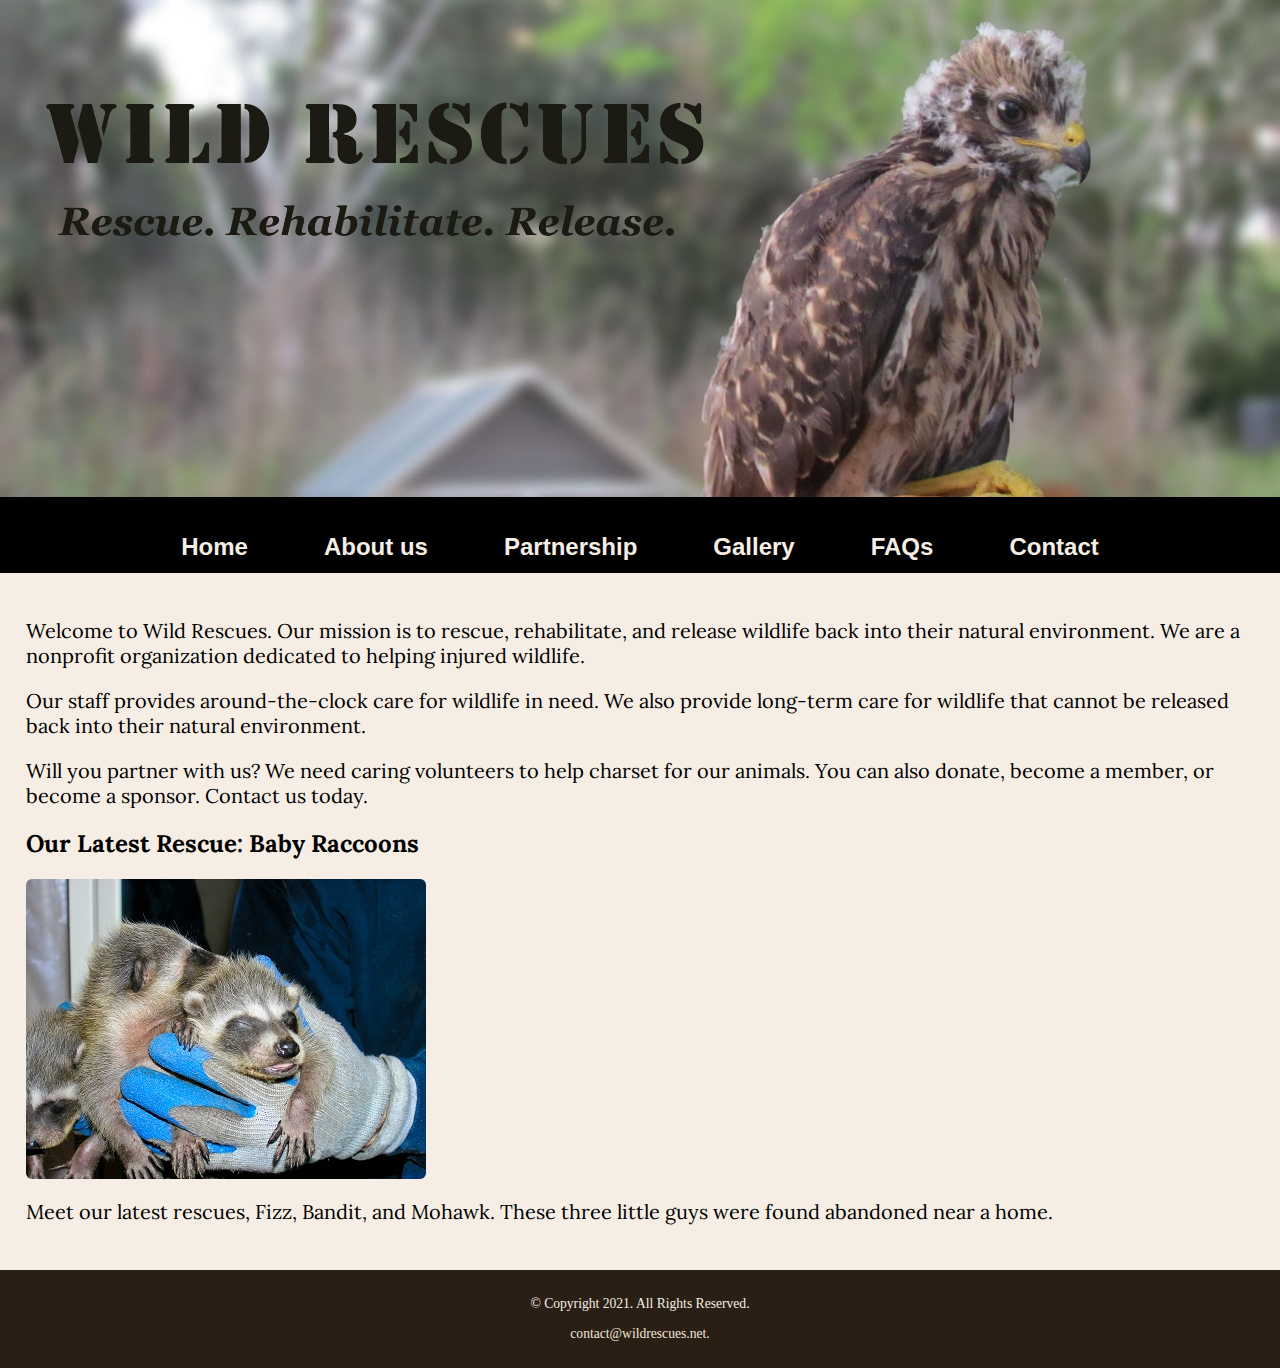
==== lab 2/index.html @ de30fcfe "..." ====
<!DOCTYPE html>
<!--
    Student Name: Christian Morgan
    File Name: Home.html>
    Date:9/22/22
-->
    <html lang="en" dir="ltr">
      <head>
        <meta charset="utf-8">
        <link rel="stylesheet" href="css/styles.css">
        <link href="https://fonts.googleapis.com/css2?family=Emblema+One&family=Lora&display=swap" rel="stylesheet">
        <title>Wild Rescues: Home</title>
      </head>
      <body>
        <div id=wrapper>
        <header>
          <a href="index.html"><img src="images/baby-hawk.jpg" alt="rescued baby hawk"</a>

        <div class="mobile">
          <h1> &#128062; Wild Rescues </h1>
          <h3> Rescue. Rehabilitate. Release </h3>
        </div>

        </header>
        <nav>
          <ul>
            <li><a href="index.html">Home</a></li>
            <li><a href="about.html">About us</a></li>
            <li><a href="partnership.html">Partnership</a></li>
            <li><a href="gallery.html">Gallery</a></li>
            <li><a href="faqs.html">FAQs</a></li>
            <li><a href="contact.html">Contact</a></li>
          </ul>
        </nav>

      <!-- Use the main area to add the main content to the webpage -->
        <main>
          <div id="welcome">
            <p>Welcome to Wild Rescues. Our mission is to rescue, rehabilitate,
            and release wildlife back into their natural environment. We are a
            nonprofit organization dedicated to helping injured wildlife. </p>
            <p>Our staff provides around-the-clock care for wildlife in need. We
            also provide long-term care for wildlife that cannot be released back into
            their natural environment.</p>
            <p>Will you partner with us? We need caring volunteers to help charset
            for our animals. You can also donate, become a member, or become a
             sponsor. Contact us today.</p>
           </div>
           <div id="Latest">
             <h2>Our Latest Rescue: Baby Raccoons</h2>
              <img src="images/baby-raccoons.jpg" alt="hands holding three baby raccoons" class= "round">
              <p>Meet our latest rescues, Fizz, Bandit, and Mohawk. These three little guys were found abandoned near a home.</p>

        </main>
        <footer>
          <p>&copy; Copyright 2021. All Rights Reserved.</p>
          <p><a href="mailto:contact@wildrescues.net">contact@wildrescues.net.</a></p>
        </footer>
      </div>
      </body>
    </html>
---- lab 2/css/styles.css ----
/*
Author: Christian Morgan
Date: 9/27/22
File Name: styles.css
*/

/* CSS Reset */
body, header, nav, main, footer, img, h1, ul, aside, figure, figcaption, video{
  margin: 0;
  padding:0;
  border: 0;
}

/*Style rule for body*/
body {
  background-color: #f6eee4;

}

/* Style rule for image */

img{
  max-width: 100%;
  display: block;
}

video{
  
}
/*Style rules for mobile viewport*/


/* Style rules to show mobile class and hide tab-desk class*/
.mobile{
  display: block;
}

.tab-desk{
  display: none;
}

/*Style rule for header area*/
h1 {
  padding: 2%;
  text-align: center;
  font-family: 'Emblema One', cursive;
  color: #000000;

}

h3 {
  padding: 2%;
  text-align: center;
  font-family: 'Lora', serif;
  color: #000000;
}

a {
  text-decoration: none;
}


/* Style rules for navigation area */

nav {
  background-color: #000000;
}

nav ul {
  list-style-type: none;
  text-align: center;
}

nav li {
  display: block;
  font-size: 1.5em;
  font-family: Geneva, Ariel, sans-serif;
  font-weight: bold;
  border-top: 0.5px solid #f6eee4;
}

nav li a{
  display: block;
  color: #f6eee4;
  padding-top: 0.5em;
  padding-bottom: 0.5em;
  padding-left: 2em;
  padding-right: 2em;
  text-decoration: none;

}

/* Style rules  for main content */
main {
  padding: 2%;
  font-family: Verdana, Arial, sans-serif;
  font-family: 'Lora', serif;
}

main p {
  font-size: 1.25em;
}
main h3 {
  padding-top: 2%;
}

main ul {
  list-style-type: square;

}

.link {
  color: #4d3319;
  text-decoration: none;
  font-weight: bold;
  font-style: italic;

}
.action {
  font-size: 1.75em;
  font-weight: bold;
  text-align: center;
}

.round {
  border-radius: 6px;
}

aside{
  text-align: center;
  font-size: 1.5em;
  font-weight: bold;
  text-shadow: 4px 4px 10px #c5a687;
}

figure{
  border: 4px solid #2a1f14;
  box-shadow: 6px 6px 10px #c5a687;
  max-width: 400px;
  margin: 2% auto;
}

figcaption{
  padding: 2%;
  border-top: 4px solid #2a1f14;
}

#info ul {
  margin-left: 10%;
}

#contact {
  text-align: center;
}

.tel-link {
  background-color: #2a1f14;
  padding: 2%;
  width: 80%;
  margin-top: 0;
  margin-bottom: 0;
  margin-left: auto;
  margin-right: auto;
}

.tel-link a{
  color: #f6eee4;
  text-decoration: none;
  font-weight: bold;
}

/* Style rules for form elements */
fieldset {
  margin-bottom: 2%;
}
input {
  margin-bottom: 2%;
}
textarea {
  margin-bottom: 2%;
}
fieldset legend {
  font-weight: bold;
  font-size: 1.25em;
}
label {
  display: block;
  padding-top: 2%;
}
#submit {
  margin-top: 0;
  margin-bottom: 0;
  margin-left: auto;
  margin-right: auto;
  display: block;
  padding: 2%;
  background-color: #78593a;
  color: #f6eee4;
  font-size: 1.25em;
  border-radius: 10px;
}

/* Style rules for footer content */

footer {
  text-align: center;
  font-size: 0.85em;
  background-color:  #2a1f14;
  color: #f6eee4;
  padding-top: 1%;
  padding-bottom: 1%;
  padding-left: 0%;
  padding-right: 0%;
}

footer a{
  color: #f3e6d8;
  text-decoration: none;
}

/* Media Query tablet view */

@media screen and (min-width: 620px) , print {

/* Tablet Viewport: Show tab-desk class, hide mobile class */

.tab-desk {
  display: block;
}

/* Tablet Viewport: Style rules for nav area */
.mobile {
  display: none;
}


nav li {
  border-top: none;
  display: inline-block;
  font-size: 1.25em;
}

nav li a {
  padding: 0.5em;
}

.grid{
  display: grid;
  grid-template-columns: 310px 310px;
  grid-gap: 10px;
}

aside{
  grid-column: 1 / span 2;
}

/* Tablet Viewport: style rule for form element */
form {
width: 70%;
margin-top: 0;
margin-bottom: 0;
margin-left: auto;
margin-right: auto;
}

}

/* Media Query for Desktop Viewport */

@media screen and (min-width: 1000px) , print {

/* Desktop Viewport: Show desktop class */
mobile-tablet{
  display: none;
}


nav li {
  font-size: 1.5em;
}

nav li a {
  padding-top: 0.5em;
  padding-bottom: 0.5em;
  padding-left: 1.5em;
  padding-right: 1.5em;
}

nav li a:hover {
  color: #2a1f14;
  background-color: #f6eee4;
  opacity: 0.5;
}

.grid{
  grid-template-columns: 333px 333px 333px;
  grid-gap: 30px;
}

aside{
  grid-column: 1 / span 3;
  font-size: 2em;
}
/*Style rule for table*/
table {
  border: 1px solid #2a1f14;
  border-collapse: collapse;
  margin: 0 auto;
}
caption {
  font-size: 1.5em;
  font-weight: bold;
  padding: 1%;
}
th,td {
  border: 1px solid #2a1f14;
  padding: 1%;
}
th {
  background-color: #2a1f14;
  color: #fff;
  font-size: 1.15em;
}
tr:nth-child(odd) {
  background-color: #deccba;
}

/* Desktop viewport: style rule for form element */
.form-grid {
    display: grid;
    grid-template-columns: auto auto;
    grid-gap: 20px;
  }
  .btn {
    grid-column: 1 / span 2;
  }

/* Desktop Viewport: Style rules for main content */
#info ul {
  margin-left: 5%;
  }


}

/* Media Query for Large Desktop Viewports */

@media screen and (min-width: 1921px) , print {
  body {
    background: linear-gradient(#f6eee4, #78593a)
  }

  #wrapper {
    width: 1920px;
    margin-top: 0;
    margin-bottom: 0;
    margin-left: auto;
    margin-right: auto;
    }

  main {
    background-color: #f6eee4;
  }

  .grid{
    grid-template-columns: 480px 480px 480px 480px;
    grid-gap: 30px;
  }

  aside{
    grid-column: 1 / span 4;
    font-size: 3em;
  }
}

/* Media Query for print */
@media print {
  body{
    background-color: #fff;
    color: #000;
  }
}
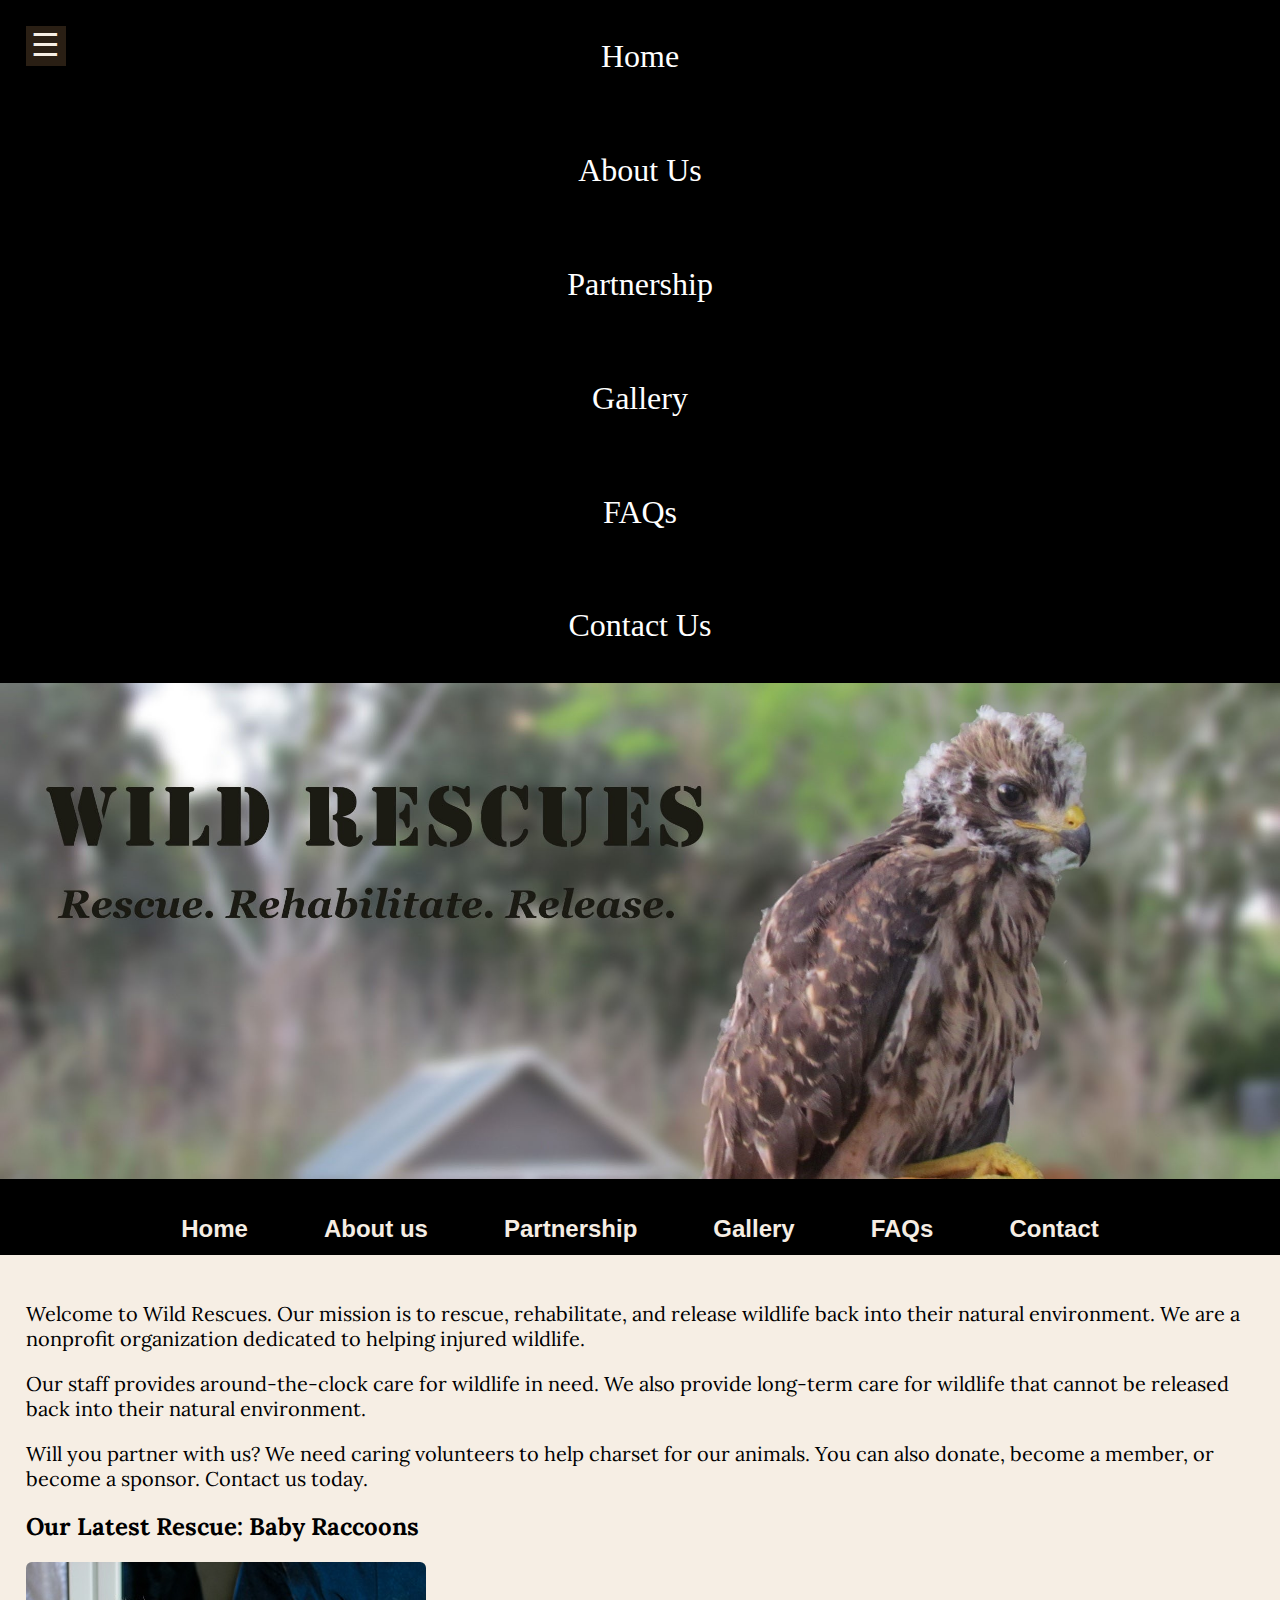
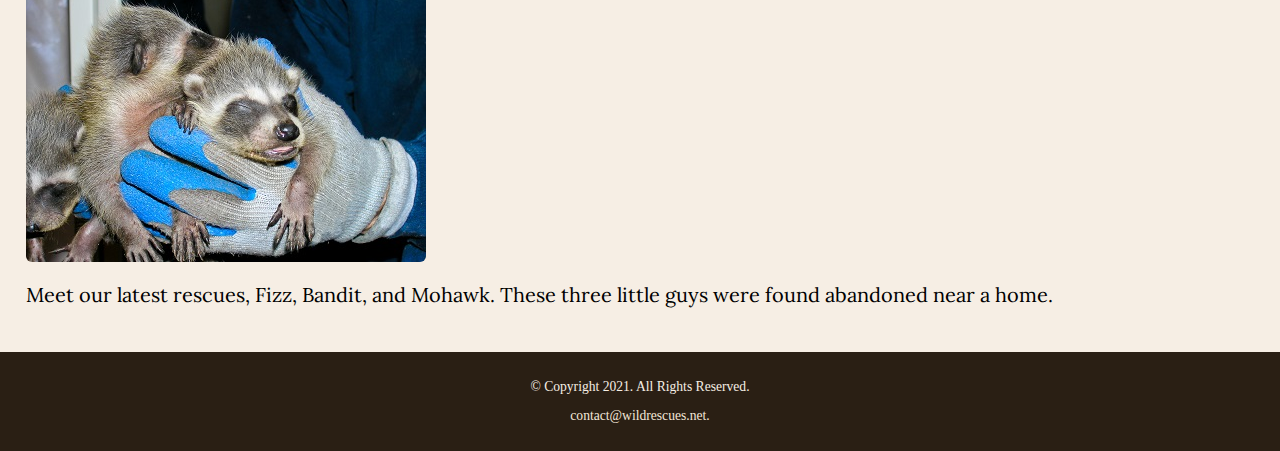
==== commit cd5e3ab4: "..." ====
--- a/lab 2/index.html
+++ b/lab 2/index.html
@@ -9,9 +9,29 @@
         <meta charset="utf-8">
         <link rel="stylesheet" href="css/styles.css">
         <link href="https://fonts.googleapis.com/css2?family=Emblema+One&family=Lora&display=swap" rel="stylesheet">
+        <link rel="shortcut icon" href="images/favicon.ico">
+        <link rel="icon" type="images/png" sizes="32x32" href="images/favicon-32.png">
+        <link rel="apple-touch-icon" sizes="180x180" href="images/apple-touch-icon.png">
+        <link rel="icon" sizes="192x192" href="images/android-chrome-192.png">
+      </head>
         <title>Wild Rescues: Home</title>
       </head>
       <body>
+        <!-- Mobile Nav -->
+        <nav class="mobile-nav">
+          <div id="menu-links">
+            <a href="index.html">Home</a>
+            <a href="About.html">About Us</a>
+            <a href="partnership.html">Partnership</a>
+            <a href="gallery.html">Gallery</a>
+            <a href="faqs.html">FAQs</a>
+            <a href="contact.html">Contact Us</a>
+          </div>
+          <a class="nav-icon" onclick="hamburger()">
+            <div id="icon">&#9776;</div>
+          </a>
+        </nav>
+
         <div id=wrapper>
         <header>
           <a href="index.html"><img src="images/baby-hawk.jpg" alt="rescued baby hawk"</a>
@@ -22,7 +42,7 @@
         </div>
 
         </header>
-        <nav>
+        <nav class="tab-desk">
           <ul>
             <li><a href="index.html">Home</a></li>
             <li><a href="about.html">About us</a></li>
@@ -57,5 +77,6 @@
           <p><a href="mailto:contact@wildrescues.net">contact@wildrescues.net.</a></p>
         </footer>
       </div>
+          <script src="scripts/script.js"></script>
       </body>
     </html>
--- a/lab 2/css/styles.css
+++ b/lab 2/css/styles.css
@@ -25,9 +25,10 @@
 }
 
 video{
-  
+
 }
 /*Style rules for mobile viewport*/
+
 
 
 /* Style rules to show mobile class and hide tab-desk class*/
@@ -35,7 +36,7 @@
   display: block;
 }
 
-.tab-desk{
+.tab-desk, #nav-links,.desktop{
   display: none;
 }
 
@@ -45,7 +46,7 @@
   text-align: center;
   font-family: 'Emblema One', cursive;
   color: #000000;
-
+  margin: 2% 0 0 3%;
 }
 
 h3 {
@@ -66,28 +67,28 @@
   background-color: #000000;
 }
 
-nav ul {
-  list-style-type: none;
-  text-align: center;
-}
-
-nav li {
-  display: block;
-  font-size: 1.5em;
-  font-family: Geneva, Ariel, sans-serif;
-  font-weight: bold;
-  border-top: 0.5px solid #f6eee4;
-}
-
-nav li a{
-  display: block;
+.mobile-nav a {
+  color: #fff;
+  text-align: center;
+  font-size: 2em;
+  text-decoration: none;
+  padding: 3%;
+  display: block;
+}
+
+.mobile-nav a.nav-icon {
+  display: block;
+  position: absolute;
+  left: 0;
+  top: 0;
   color: #f6eee4;
-  padding-top: 0.5em;
-  padding-bottom: 0.5em;
-  padding-left: 2em;
-  padding-right: 2em;
-  text-decoration: none;
-
+  padding: 2%;
+}
+
+.nav-icon div {
+  height: 40px;
+  width: 40px;
+  background-color: #2a1f14;
 }
 
 /* Style rules  for main content */
@@ -169,6 +170,18 @@
   font-weight: bold;
 }
 
+#questions p {
+  cursor: pointer;
+}
+#answer {
+  text-align: center;
+  font-weight: bold;
+  width: 80%;
+  margin: 0 auto;
+}
+#answer h2 {
+  display: none;
+}
 /* Style rules for form elements */
 fieldset {
   margin-bottom: 2%;
@@ -233,15 +246,24 @@
   display: none;
 }
 
-
 nav li {
   border-top: none;
   display: inline-block;
   font-size: 1.25em;
+  font-family: Geneva, Ariel, sans-serif;
+  font-weight: bold;
 }
 
 nav li a {
   padding: 0.5em;
+  display: block;
+  color: #f6eee4;
+  text-decoration: none;
+}
+
+nav ul {
+  list-style-type: none;
+  text-align: center;
 }
 
 .grid{
